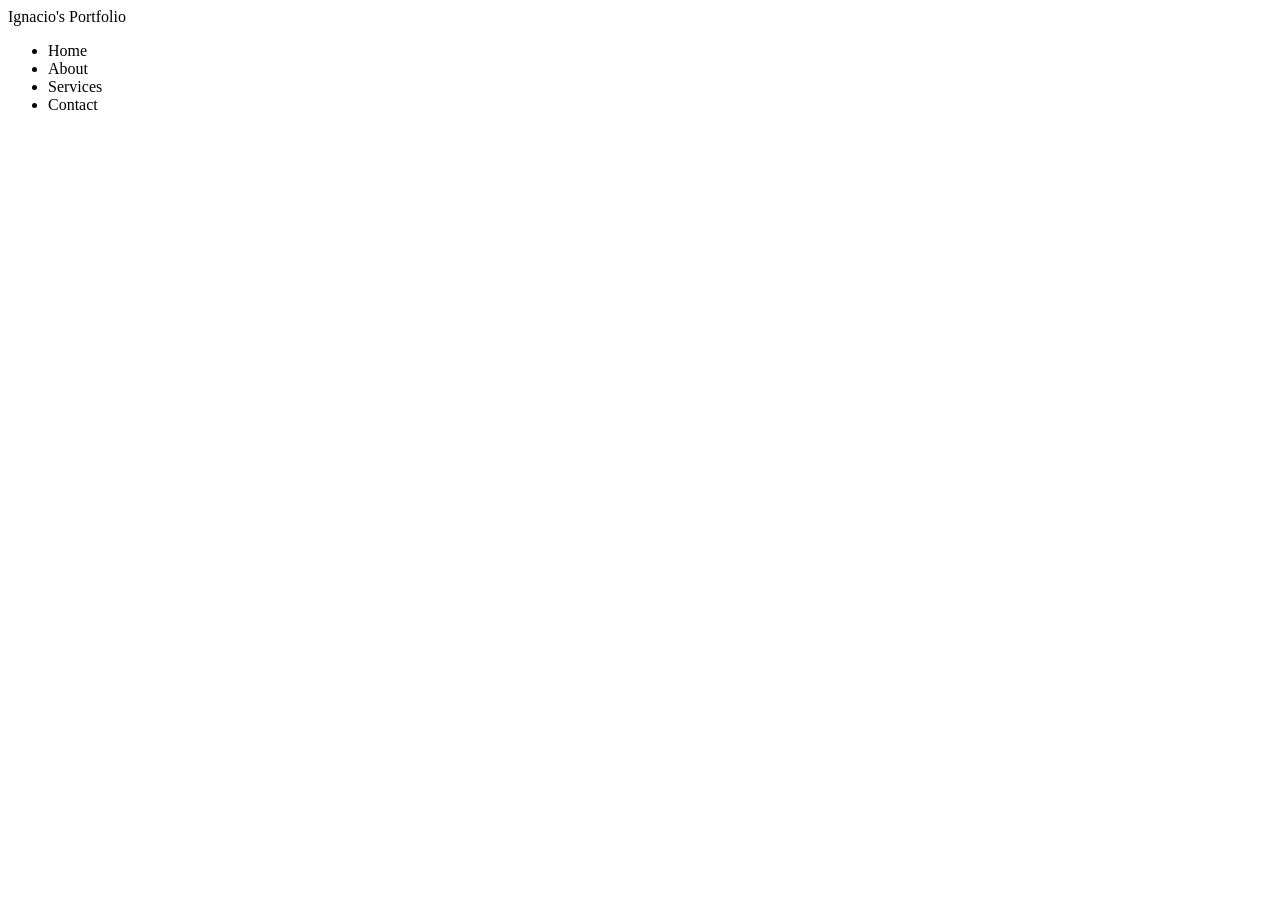
==== index.html @ 7b39576b "add navbar structure" ====
<!DOCTYPE html>
<html lang="en">
<head>
    <meta charset="UTF-8">
    <meta name="viewport" content="width=device-width, initial-scale=1.0">
    <title>Ignacio's Portfolio Website</title>

    <link rel="stylesheet" href="style.css">
</head>
<body>

    <nav>
        <div class="logo">Ignacio's Portfolio</div>

        <ul>
            <li>Home</li>
            <li>About</li>
            <li>Services</li>
            <li>Contact</li>
        </ul>
    </nav>


</body>
</html>
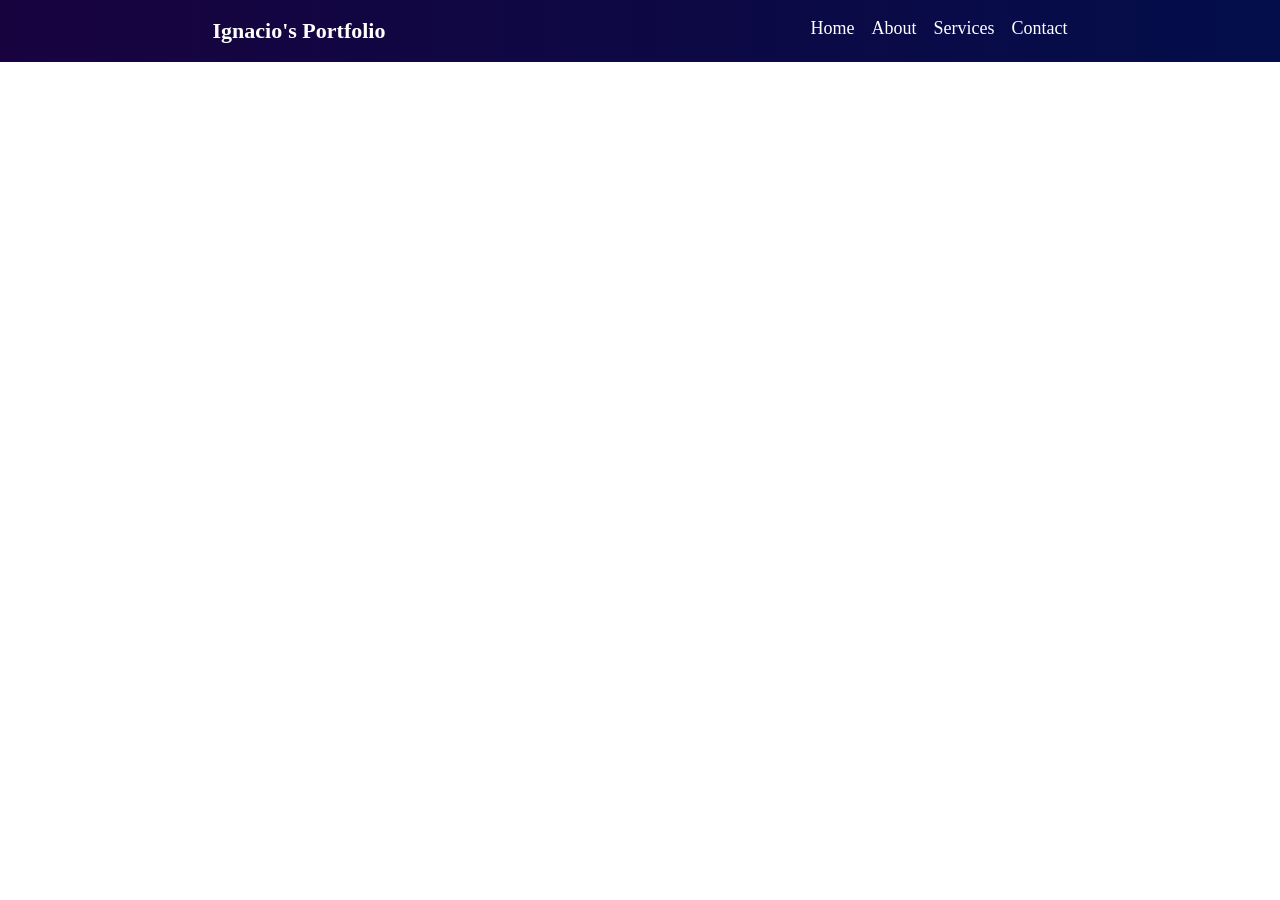
==== commit 122055a1: "add navbar styles" ====
--- a/index.html
+++ b/index.html
@@ -20,6 +20,10 @@
         </ul>
     </nav>
 
+    <main>
+
+    </main>
+
 
 </body>
 </html>
--- a/style.css
+++ b/style.css
@@ -0,0 +1,30 @@
+*{
+    margin: 0;
+    padding: 0;
+}
+
+nav{
+    display: flex;
+    justify-content: space-around; 
+    /* background-color: rgb(47, 31, 77); */
+    background-image: linear-gradient(to right, rgb(24, 3, 63), rgb(3, 14, 74));
+    color: white;
+    padding: 18px 0;
+}
+
+.logo{
+    font-size: 22px;
+    font-weight: bolder;
+}
+
+
+nav ul{
+    display: flex;
+    gap: 17px; 
+
+}
+
+nav ul li{
+    list-style-type: none;
+    font-size: 18px;
+}
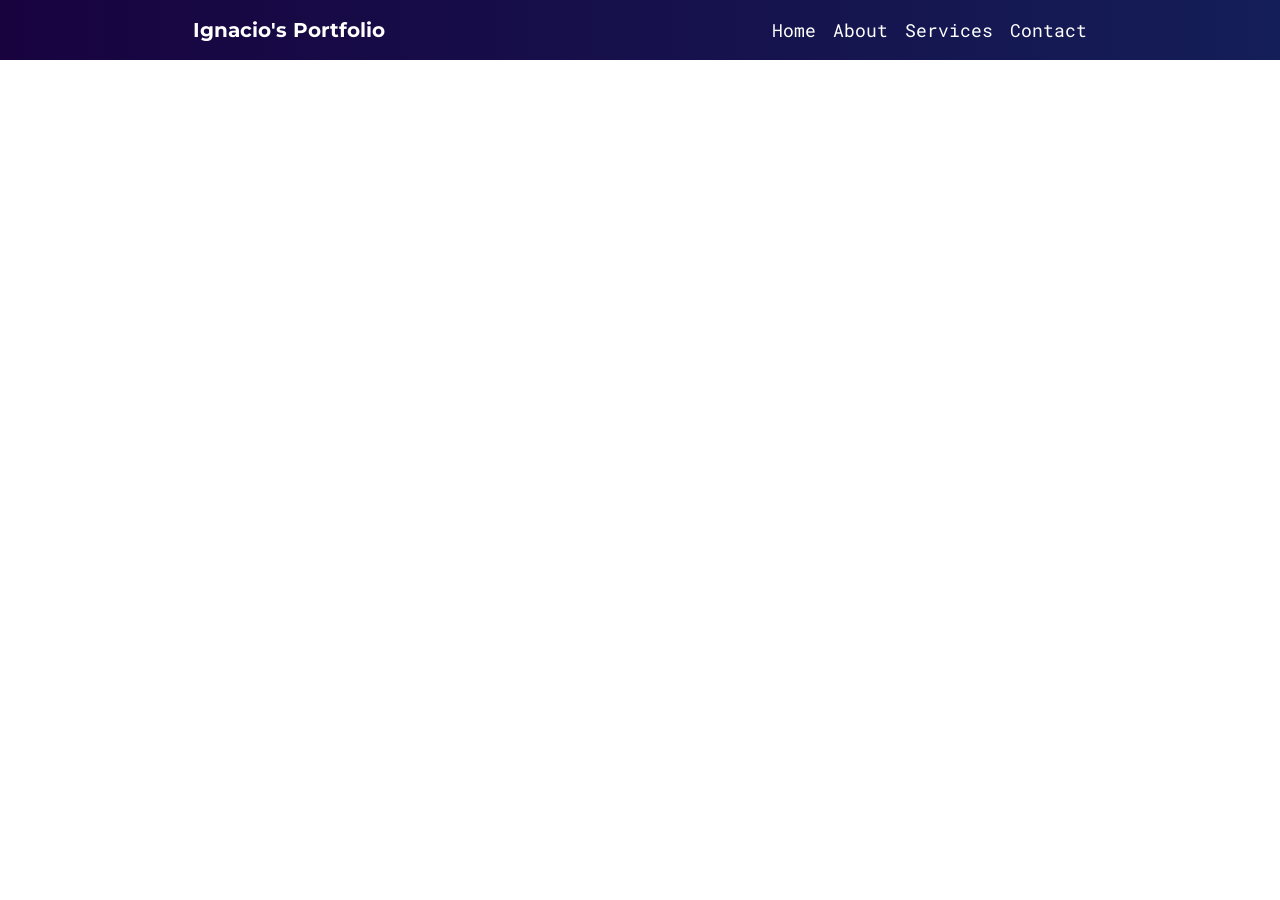
==== commit ffa787da: "add Google Fonts to navbar" ====
--- a/index.html
+++ b/index.html
@@ -6,6 +6,11 @@
     <title>Ignacio's Portfolio Website</title>
 
     <link rel="stylesheet" href="style.css">
+    
+    <link rel="preconnect" href="https://fonts.googleapis.com">
+    <link rel="preconnect" href="https://fonts.gstatic.com" crossorigin>
+    <link href="https://fonts.googleapis.com/css2?family=Montserrat:ital,wght@0,100..900;1,100..900&family=Roboto+Mono:ital,wght@0,100..700;1,100..700&display=swap" rel="stylesheet">
+
 </head>
 <body>
 
--- a/style.css
+++ b/style.css
@@ -7,24 +7,27 @@
     display: flex;
     justify-content: space-around; 
     /* background-color: rgb(47, 31, 77); */
-    background-image: linear-gradient(to right, rgb(24, 3, 63), rgb(3, 14, 74));
+    background-image: linear-gradient(to right, rgb(24, 3, 63), rgb(20, 30, 88));
     color: white;
     padding: 18px 0;
 }
 
 .logo{
-    font-size: 22px;
+    font-size: 20px;
     font-weight: bolder;
+    font-family: "Montserrat", sans-serif;
 }
 
 
 nav ul{
     display: flex;
     gap: 17px; 
+    align-items: center;
 
 }
 
 nav ul li{
     list-style-type: none;
     font-size: 18px;
+    font-family: "Roboto Mono", monospace;
 }
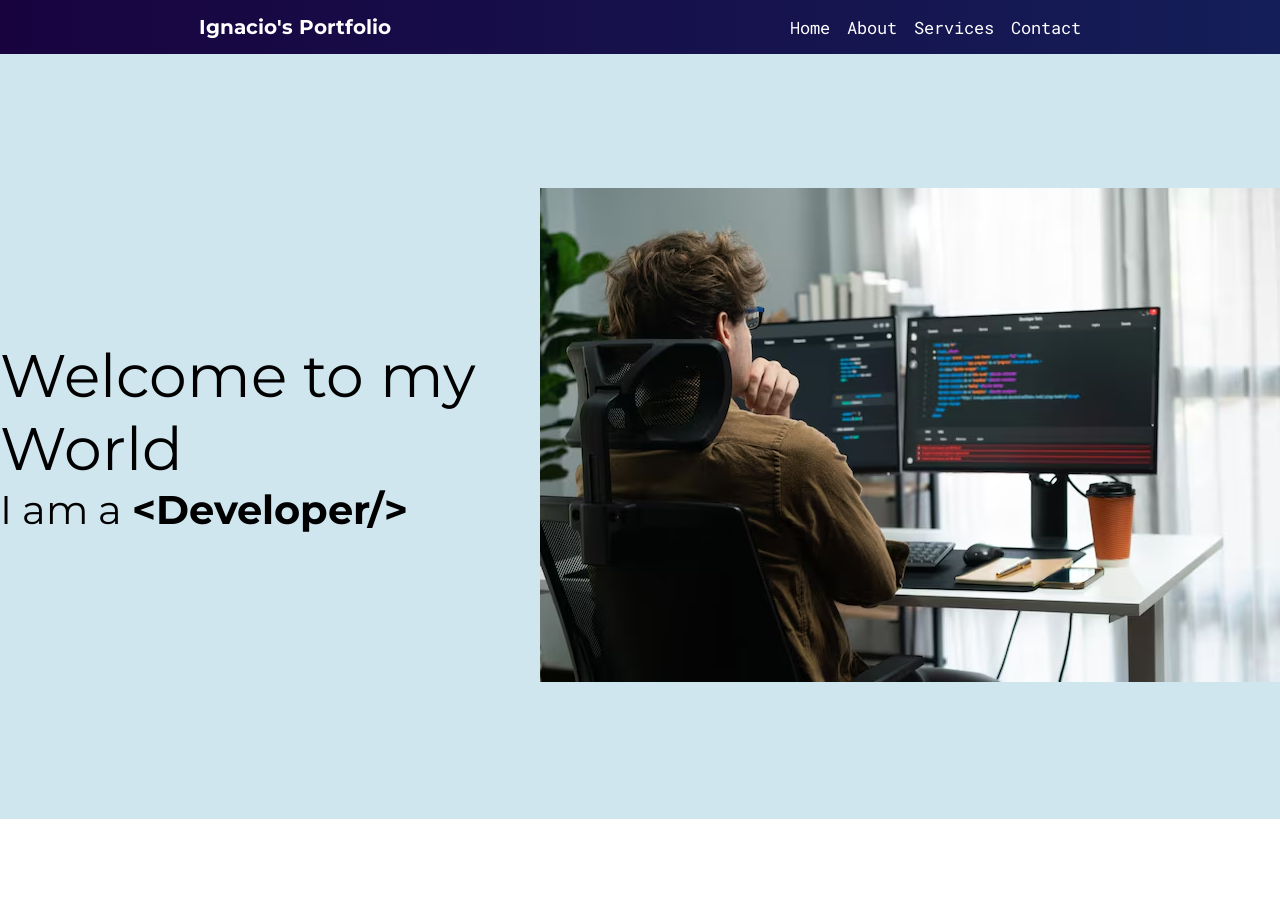
==== commit 309f0d18: "add hero section and styles" ====
--- a/index.html
+++ b/index.html
@@ -6,7 +6,7 @@
     <title>Ignacio's Portfolio Website</title>
 
     <link rel="stylesheet" href="style.css">
-    
+
     <link rel="preconnect" href="https://fonts.googleapis.com">
     <link rel="preconnect" href="https://fonts.gstatic.com" crossorigin>
     <link href="https://fonts.googleapis.com/css2?family=Montserrat:ital,wght@0,100..900;1,100..900&family=Roboto+Mono:ital,wght@0,100..700;1,100..700&display=swap" rel="stylesheet">
@@ -27,6 +27,17 @@
 
     <main>
 
+        <section class="hero">
+            <div class="hero-left">
+                <div class="one">Welcome to my World</div>
+                <div class="two">I am a <span class="bold">&lt;Developer/&gt;</span></div>
+            </div>
+            <div class="hero-right">
+                <img src="/images/it-developer-working-online-software-development-coding-pc-screens-gusher_31965-300195.avif" alt="">
+            </div>
+
+
+        </section>
     </main>
 
 
--- a/style.css
+++ b/style.css
@@ -9,7 +9,7 @@
     /* background-color: rgb(47, 31, 77); */
     background-image: linear-gradient(to right, rgb(24, 3, 63), rgb(20, 30, 88));
     color: white;
-    padding: 18px 0;
+    padding: 15px 0;
 }
 
 .logo{
@@ -28,6 +28,28 @@
 
 nav ul li{
     list-style-type: none;
-    font-size: 18px;
+    font-size: 17px;
     font-family: "Roboto Mono", monospace;
+}
+
+.hero {
+    background-color: rgb(207, 230, 238);
+    height: 85vh;
+    display: flex;
+    justify-content: space-around;
+    align-items: center;
+    font-family: "Montserrat", sans-serif;
+
+}
+
+.hero-left .one{
+    font-size: 60px;
+}
+
+.hero-left .two{
+    font-size: 40px;
+}
+
+.bold{
+    font-weight: bold;
 }
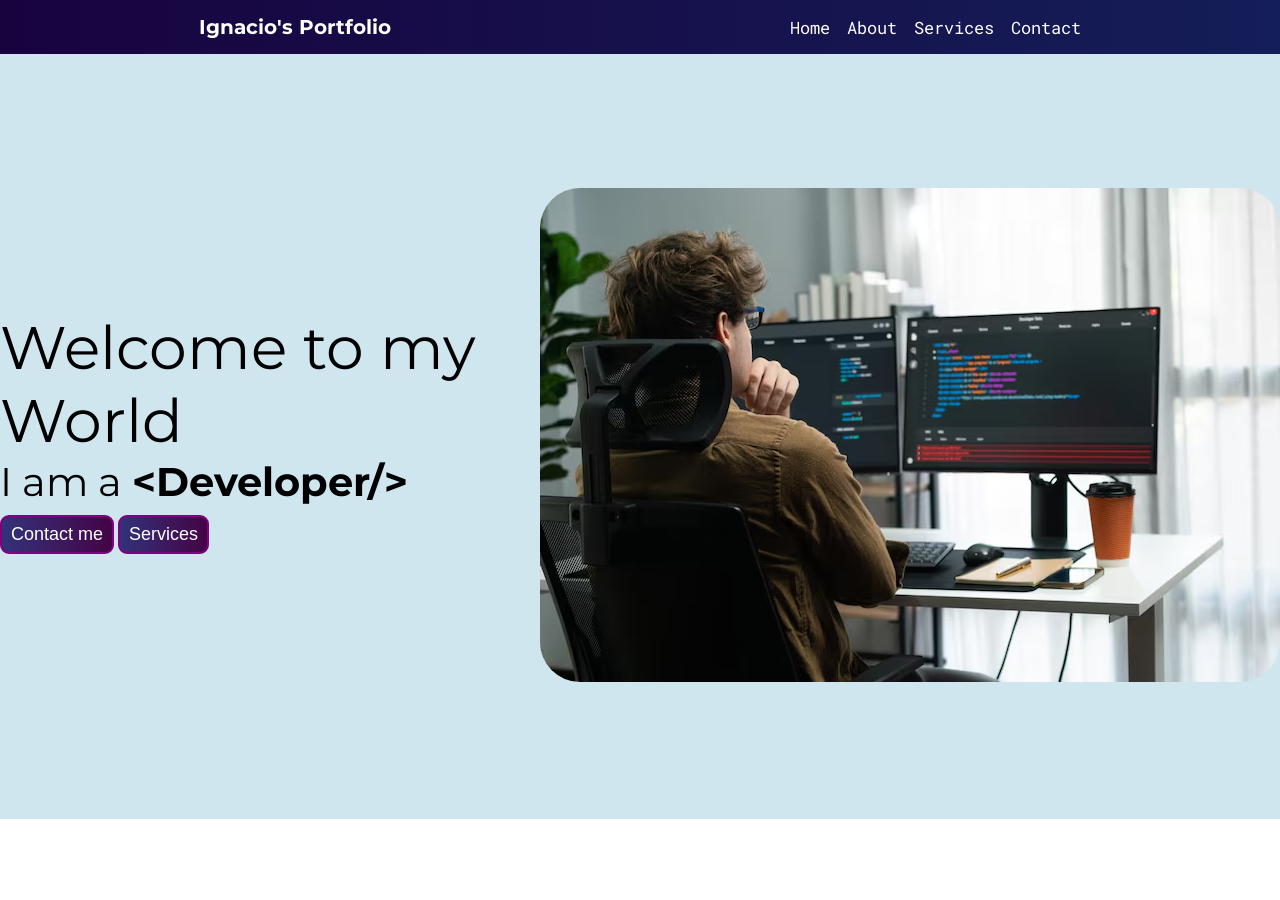
==== commit ebf0730c: "add btn to hero section" ====
--- a/index.html
+++ b/index.html
@@ -31,10 +31,16 @@
             <div class="hero-left">
                 <div class="one">Welcome to my World</div>
                 <div class="two">I am a <span class="bold">&lt;Developer/&gt;</span></div>
+
+                <div class="btn-container">
+                    <button class="btn">Contact me</button>
+                    <button class="btn">Services</button>
+                </div>
             </div>
             <div class="hero-right">
-                <img src="/images/it-developer-working-online-software-development-coding-pc-screens-gusher_31965-300195.avif" alt="">
+                <img src="/images/it-developer-working-online-software-development-coding-pc-screens-gusher_31965-300195.avif" alt="Ignacio the developer">
             </div>
+
 
 
         </section>
--- a/style.css
+++ b/style.css
@@ -52,4 +52,22 @@
 
 .bold{
     font-weight: bold;
+}
+
+.hero-right img{
+    border-radius: 40px;
+}
+
+.btn-container{
+    padding: 9px 0;
+}
+
+.hero-left .btn{
+    background-image: linear-gradient(to right, rgb(50, 50, 122), rgb(68, 4, 68));
+    color: white;
+    padding: 7px 9px;
+    border: 2px solid purple;
+    border-radius: 9px;
+    cursor: pointer;
+    font-size: 18px;
 }
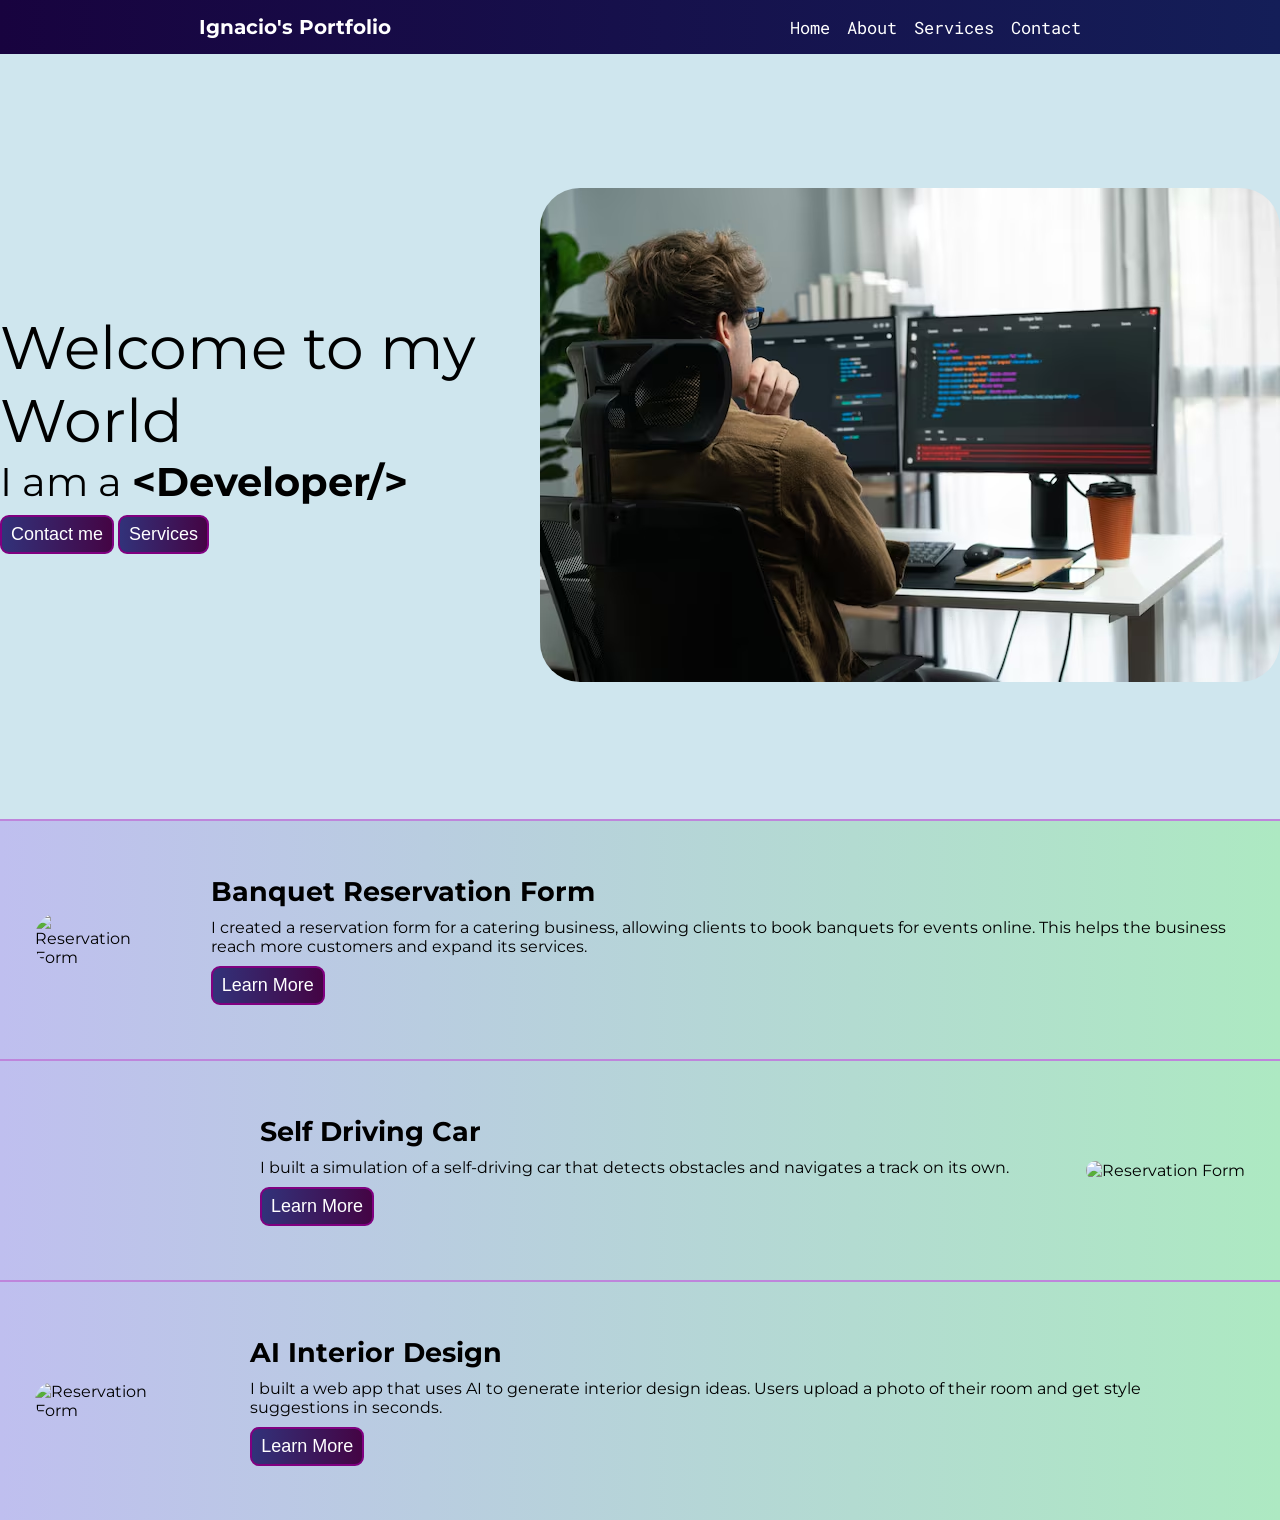
==== commit 9059130d: "add fictional project section" ====
--- a/index.html
+++ b/index.html
@@ -44,6 +44,51 @@
 
 
         </section>
+
+        <section class="projects">
+            <div class="project">
+                <div class="project-image">
+                    <img src="https://cdn.venngage.com/template/thumbnail/full/2b0c3b8f-2753-42ca-99e3-961615782395.webp" alt="Reservation Form">
+                </div>
+                <div class="project-info">
+                    <div class="text">Banquet Reservation Form</div> 
+                    <p>I created a reservation form for a catering business, allowing clients to book banquets for events online. This helps the business reach more customers and expand its services.</p>
+                    <div class="buttons">
+                        <button class="btn">Learn More</button>
+                    </div>
+
+                </div>
+            </div>
+
+                <div class="project row-reverse">
+                <div class="project-image">
+                    <img src="https://encrypted-tbn0.gstatic.com/images?q=tbn:ANd9GcQvBLhzeplK4d72KTeCWFHdGn_kDW3wfxRNdiMAmAvEcA&s=10" alt="Reservation Form">
+                </div>
+                <div class="project-info">
+                    <div class="text">Self Driving Car</div> 
+                    <p>I built a simulation of a self-driving car that detects obstacles and navigates a track on its own.</p>
+                    <div class="buttons">
+                        <button class="btn">Learn More</button>
+                    </div>
+
+                </div>
+            </div>
+
+            <div class="project">
+                <div class="project-image">
+                    <img src="https://images.pexels.com/photos/20030045/pexels-photo-20030045.jpeg?_gl=1*2c7fix*_ga*MTgwNDc4MzQ1My4xNzg5NDM0Nzc0*_ga_8JE65Q40S6*czE3OTA5OTQwNDckbzUkZzEkdDE3OTA5OTQwNzgkajI5JGwwJGgw" alt="Reservation Form">
+                </div>
+                <div class="project-info">
+                    <div class="text">AI Interior Design</div> 
+                    <p>I built a web app that uses AI to generate interior design ideas. Users upload a photo of their room and get style suggestions in seconds.</p>
+                    <div class="buttons">
+                        <button class="btn">Learn More</button>
+                    </div>
+
+                </div>
+            </div>
+
+        </section>
     </main>
 
 
--- a/style.css
+++ b/style.css
@@ -1,32 +1,32 @@
-*{
+* {
     margin: 0;
     padding: 0;
 }
 
-nav{
+nav {
     display: flex;
-    justify-content: space-around; 
+    justify-content: space-around;
     /* background-color: rgb(47, 31, 77); */
     background-image: linear-gradient(to right, rgb(24, 3, 63), rgb(20, 30, 88));
     color: white;
     padding: 15px 0;
 }
 
-.logo{
+.logo {
     font-size: 20px;
     font-weight: bolder;
     font-family: "Montserrat", sans-serif;
 }
 
 
-nav ul{
+nav ul {
     display: flex;
-    gap: 17px; 
+    gap: 17px;
     align-items: center;
 
 }
 
-nav ul li{
+nav ul li {
     list-style-type: none;
     font-size: 17px;
     font-family: "Roboto Mono", monospace;
@@ -42,27 +42,27 @@
 
 }
 
-.hero-left .one{
+.hero-left .one {
     font-size: 60px;
 }
 
-.hero-left .two{
+.hero-left .two {
     font-size: 40px;
 }
 
-.bold{
+.bold {
     font-weight: bold;
 }
 
-.hero-right img{
+.hero-right img {
     border-radius: 40px;
 }
 
-.btn-container{
+.btn-container {
     padding: 9px 0;
 }
 
-.hero-left .btn{
+.btn {
     background-image: linear-gradient(to right, rgb(50, 50, 122), rgb(68, 4, 68));
     color: white;
     padding: 7px 9px;
@@ -70,4 +70,44 @@
     border-radius: 9px;
     cursor: pointer;
     font-size: 18px;
+}
+
+.project {
+    display: flex;
+    align-items: center;
+    background-image: linear-gradient(to right, rgb(191, 191, 239), rgb(173, 233, 194));
+    font-family: "Montserrat", sans-serif;
+    border-top: 2px solid rgb(190, 133, 219);
+    padding: 12px 0;
+}
+
+.project-image img {
+    width: 50vw;
+    height: 80vh;
+    margin: 35px;
+    border-radius: 24px;
+}
+
+.project-info {
+    display: flex;
+    flex-direction: column;
+    padding: 42px;
+}
+
+.project-info .text {
+    font-weight: bold;
+    font-size: 27px;
+    padding-bottom: 10px;
+}
+
+.project-info 
+
+
+
+.buttons {
+    padding-top: 10px;
+}
+
+.row-reverse{
+    flex-direction: row-reverse;
 }
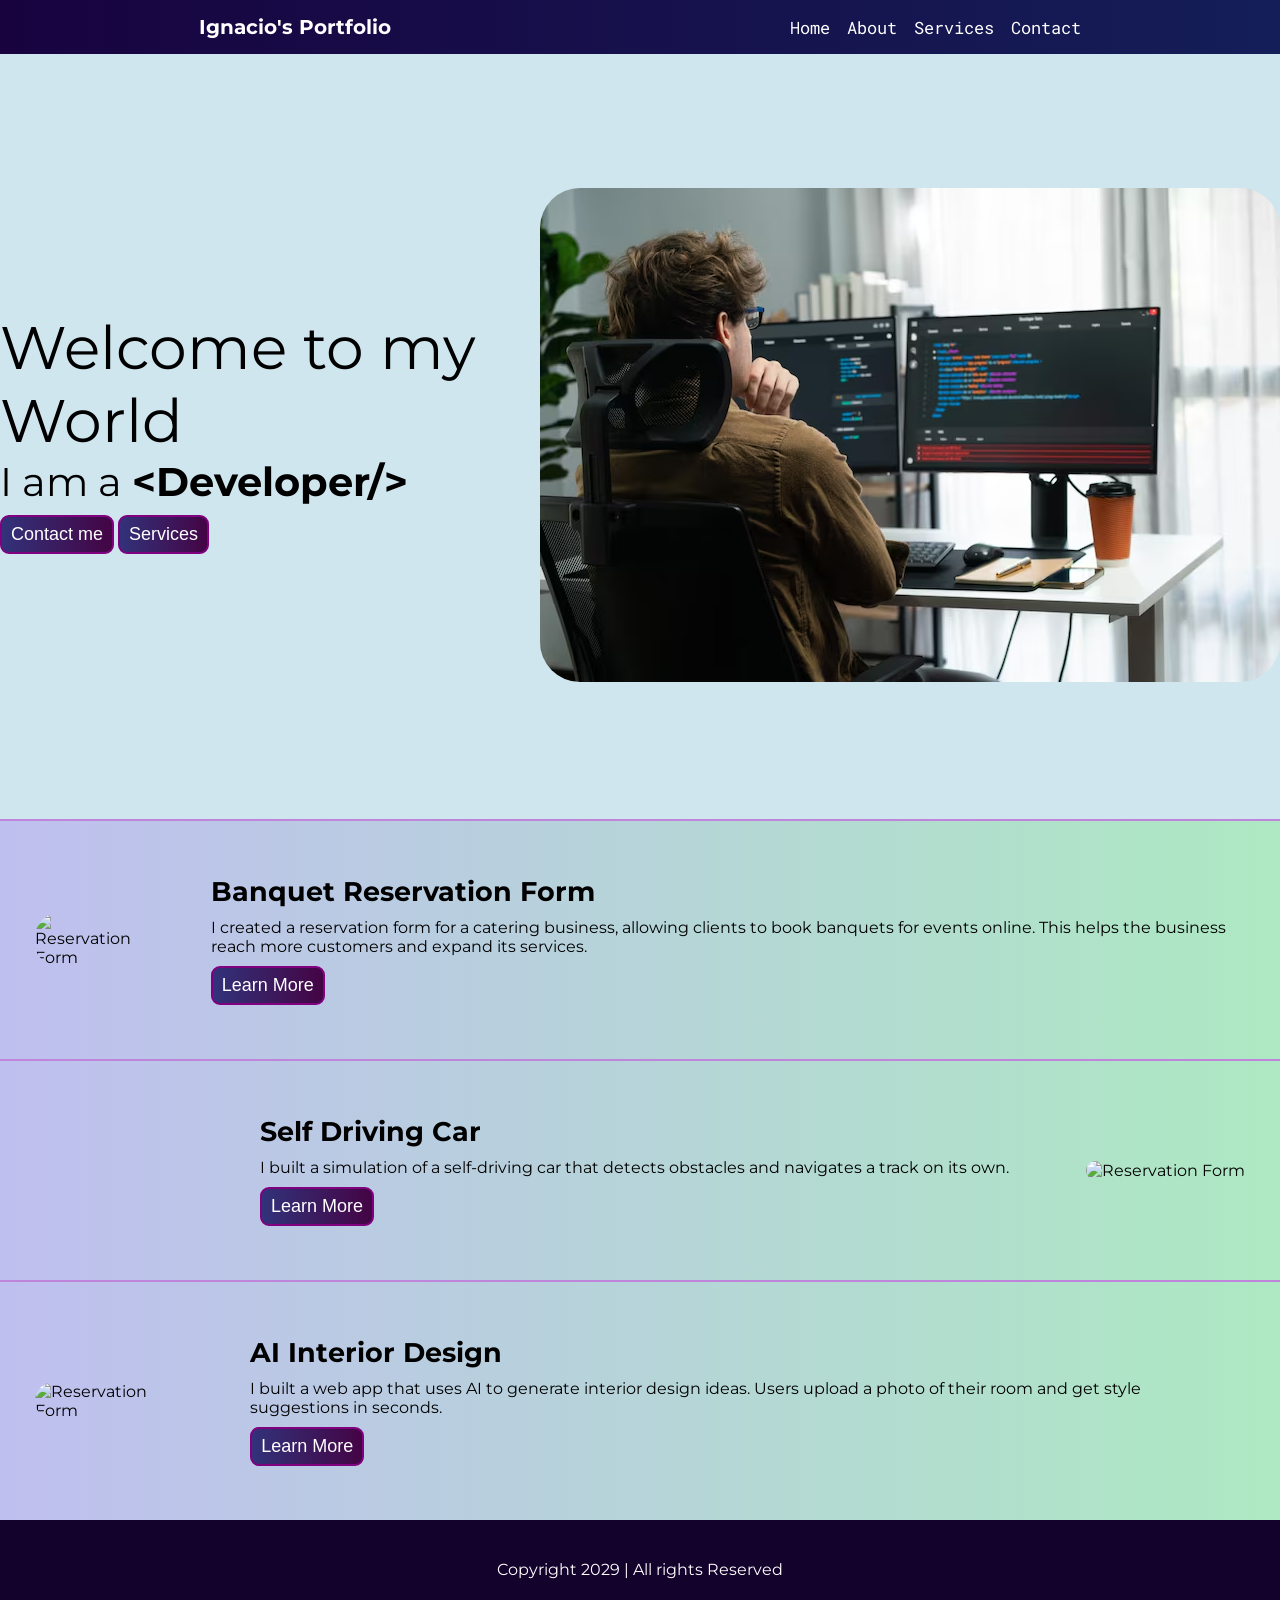
==== commit a6d816a5: "add btn hover and footer" ====
--- a/index.html
+++ b/index.html
@@ -91,6 +91,11 @@
         </section>
     </main>
 
+    <footer>
+        Copyright 2029 | All rights Reserved
+        
+    </footer>
+
 
 </body>
 </html>
--- a/style.css
+++ b/style.css
@@ -72,6 +72,12 @@
     font-size: 18px;
 }
 
+.btn:hover{
+    background-image: none;
+    background-color: red;
+    transition: background-color 1s ease;
+}
+
 .project {
     display: flex;
     align-items: center;
@@ -100,7 +106,7 @@
     padding-bottom: 10px;
 }
 
-.project-info 
+
 
 
 
@@ -110,4 +116,12 @@
 
 .row-reverse{
     flex-direction: row-reverse;
+}
+
+footer{
+    background-color: rgb(19, 2, 44);
+    padding: 40px;
+    color: white; 
+    text-align: center;
+    font-family: "Montserrat", sans-serif;
 }
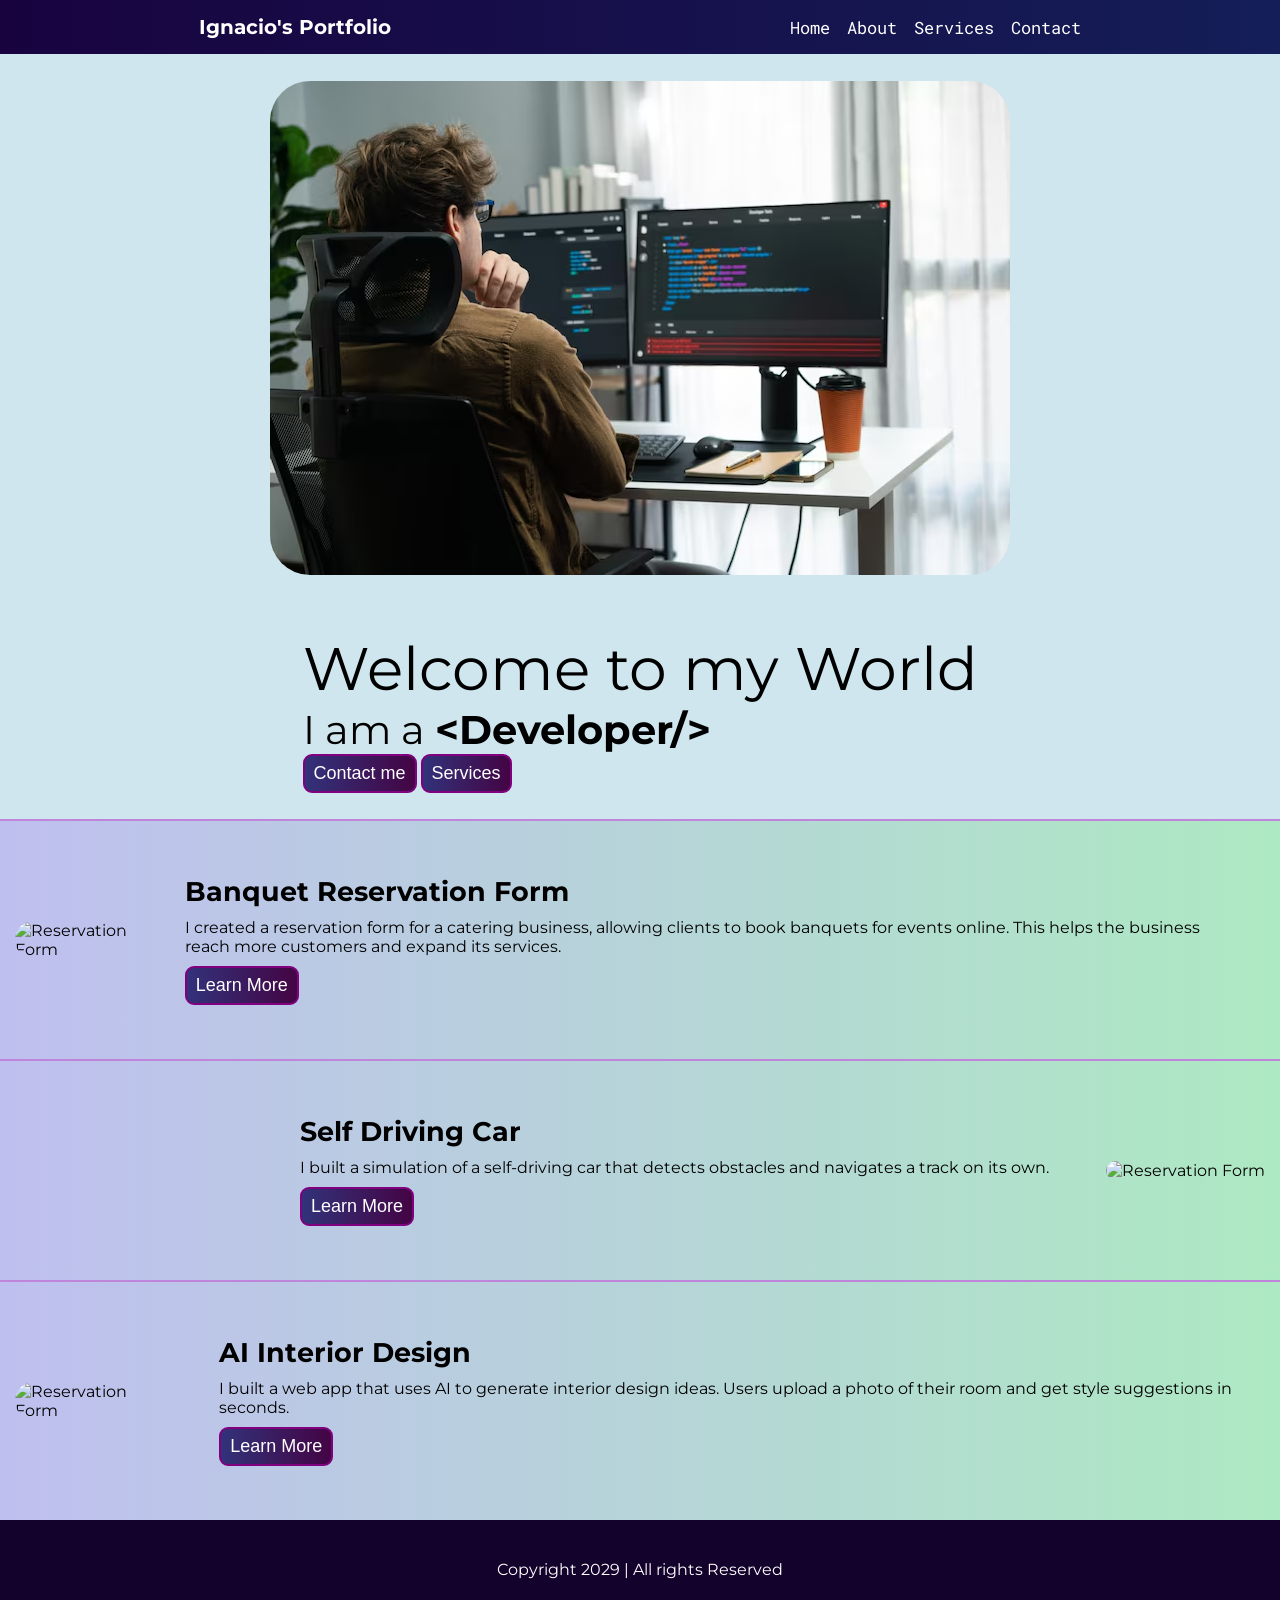
==== commit 7bf44353: "Add about, services and contact sections" ====
--- a/index.html
+++ b/index.html
@@ -18,10 +18,10 @@
         <div class="logo">Ignacio's Portfolio</div>
 
         <ul>
-            <li>Home</li>
-            <li>About</li>
-            <li>Services</li>
-            <li>Contact</li>
+            <li><a href="/">Home</a></li>
+            <li><a href="/about.html">About</a></li>
+            <li><a href="/services.html">Services</a></li>
+            <li><a href="/contact.html">Contact</a></li>
         </ul>
     </nav>
 
@@ -93,7 +93,7 @@
 
     <footer>
         Copyright 2029 | All rights Reserved
-        
+
     </footer>
 
 
--- a/style.css
+++ b/style.css
@@ -2,6 +2,7 @@
     margin: 0;
     padding: 0;
 }
+
 
 nav {
     display: flex;
@@ -32,6 +33,17 @@
     font-family: "Roboto Mono", monospace;
 }
 
+nav ul li a{
+    color: white;
+    text-decoration: none;
+}
+
+nav ul li a:hover{
+    color: rgb(100, 138, 171);
+    text-decoration: none;
+    transition: all 0.5s;
+}
+
 .hero {
     background-color: rgb(207, 230, 238);
     height: 85vh;
@@ -58,9 +70,6 @@
     border-radius: 40px;
 }
 
-.btn-container {
-    padding: 9px 0;
-}
 
 .btn {
     background-image: linear-gradient(to right, rgb(50, 50, 122), rgb(68, 4, 68));
@@ -72,7 +81,7 @@
     font-size: 18px;
 }
 
-.btn:hover{
+.btn:hover {
     background-image: none;
     background-color: red;
     transition: background-color 1s ease;
@@ -114,14 +123,118 @@
     padding-top: 10px;
 }
 
-.row-reverse{
+.row-reverse {
     flex-direction: row-reverse;
 }
 
-footer{
+footer {
     background-color: rgb(19, 2, 44);
     padding: 40px;
-    color: white; 
+    color: white;
     text-align: center;
     font-family: "Montserrat", sans-serif;
+}
+
+@media screen and (max-width: 1415px) {
+
+    .hero {
+        flex-direction: column-reverse;
+    }
+
+    .project-image img{
+        width: 60vw;
+        height: 60vh;
+        margin: 15px;
+        border-radius: 24px;
+    }
+}
+
+@media screen and (max-width: 752px){
+    .hero-right img{
+        width: 370px;
+    }
+
+    .project, .row-reverse{
+        flex-direction: column;
+    }
+
+    .project-image img{
+        width: 75vw;
+        height: 40vh;
+        margin: 15px;
+        border-radius: 24px;
+    }
+
+    .hero{
+        justify-content: center;
+        gap: 30px;
+    }
+
+    nav{
+        flex-direction: column;
+        align-items: center;
+        gap: 10px;
+    }
+
+    .hero-left .one{
+        font-size: 35px;
+
+    }
+
+    .hero-left .two{
+        font-size: 30px;
+    }
+}
+
+/* @media screen and (max-width: 670px){
+    .hero-left .one{
+        font-size: 45px;
+    }
+
+    .hero-left .two{
+        font-size: 30px;
+
+    }
+} */
+
+@media screen and (max-width: 400px){
+    .hero-right img{
+        width: 370px;
+    }
+
+    .hero{
+        justify-content: center;
+        gap: 30px;
+    }
+
+    nav{
+        flex-direction: column;
+        align-items: center;
+        gap: 10px;
+    }
+
+    .hero-left .one{
+        font-size: 30px;
+
+    }
+
+    .hero-left .two{
+        font-size: 25px;
+    }
+
+    .btn{
+        padding: 5px;
+        margin-top: 10px;
+    }
+
+    .project-image img{
+        width: 75vw;
+        height: 40vh;
+        margin: 15px;
+        border-radius: 24px;
+    }
+    
+
+
+
 }
